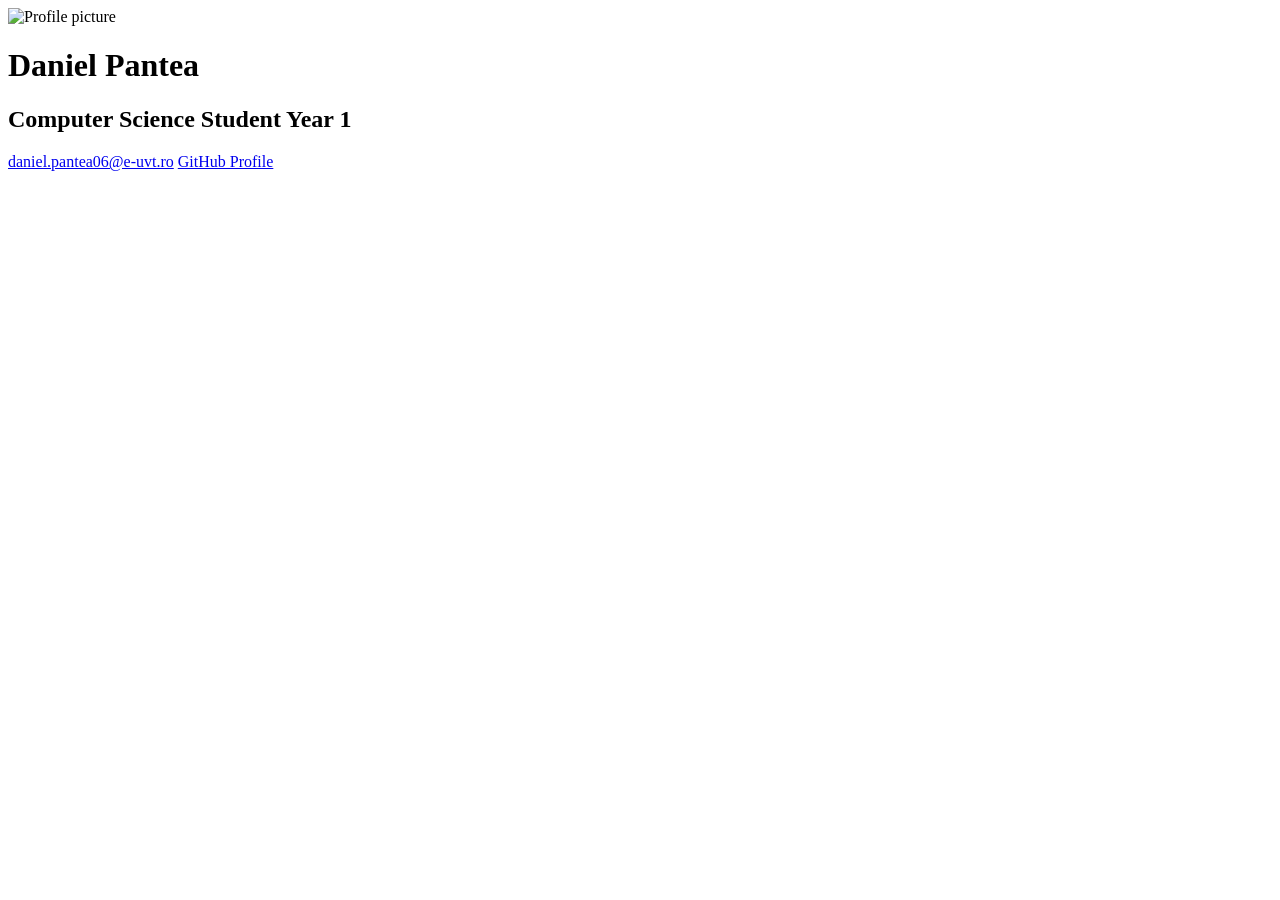
==== card.html @ 2914d09d "Lab 4 work" ====
<!DOCTYPE html>
<html lang="en">
<head>
    <meta charset="UTF-8">
    <title>Business Card</title>
    <link rel="stylesheet" href="card.css">
</head>
<body>

<div id="card">

    <img src="https://via.placeholder.com/120" alt="Profile picture" class="profile-img">

    <h1 class="name">Daniel Pantea</h1>

    <h2 class="subtitle">Computer Science Student  Year 1</h2>

    <a href="mailto:daniel.pantea06@e-uvt.ro" class="email">daniel.pantea06@e-uvt.ro</a>

    <a href="https://github.com/" class="github">GitHub Profile</a>

</div>

</body>
</html>
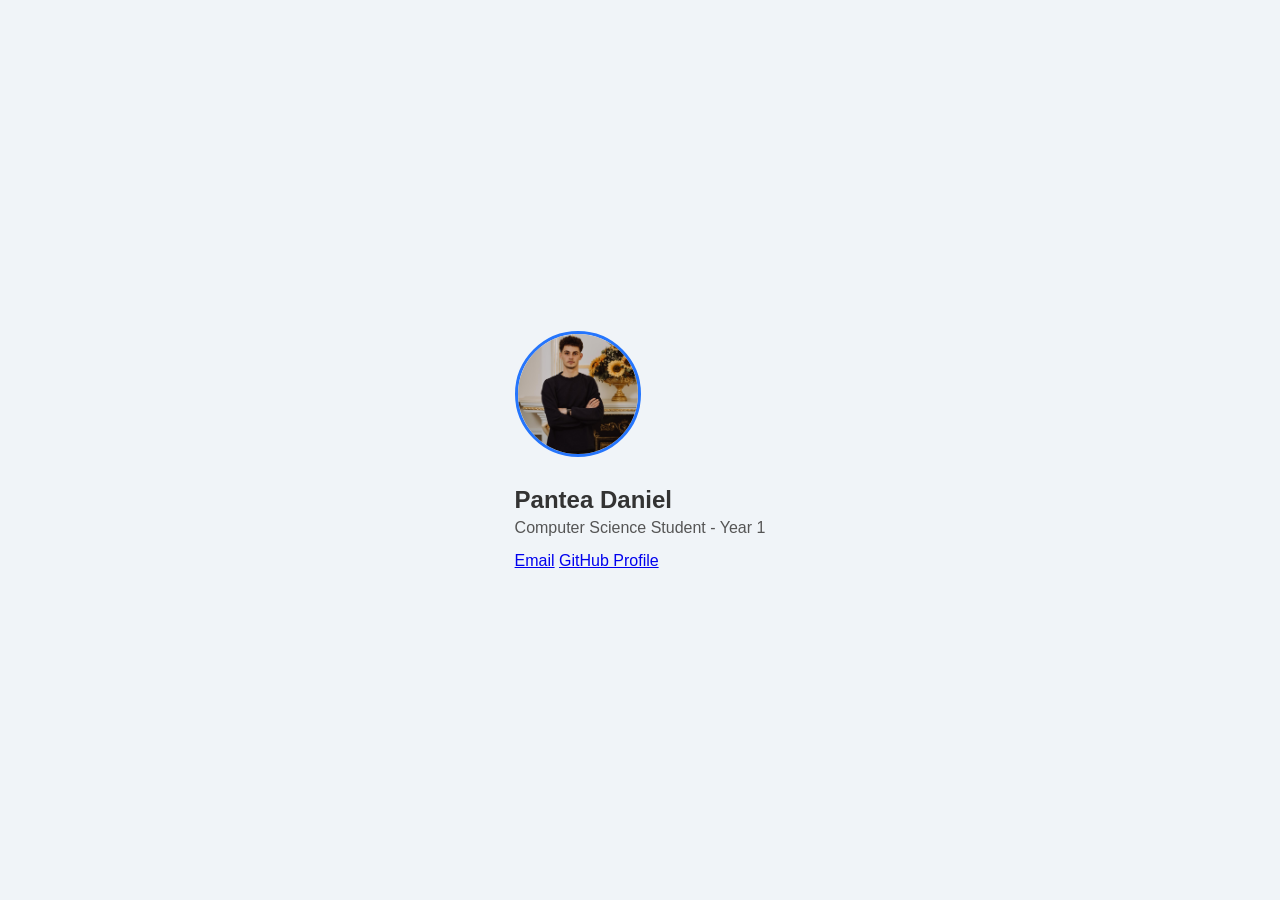
==== commit 7929ebbe: "my card" ====
--- a/card.html
+++ b/card.html
@@ -9,13 +9,10 @@
 
 <div id="card">
 
-    <img src="https://via.placeholder.com/120" alt="Profile picture" class="profile-img">
-
-    <h1 class="name">Daniel Pantea</h1>
-
-    <h2 class="subtitle">Computer Science Student  Year 1</h2>
-
-    <a href="mailto:daniel.pantea06@e-uvt.ro" class="email">daniel.pantea06@e-uvt.ro</a>
+    <img src="my_photo.jpeg" alt="Profile Picture" class="profile-image">
+    <h1 class="full-name">Pantea Daniel</h1>
+    <h2 class="subtitle">Computer Science Student - Year 1</h2>
+    <a href="mailto:daniel.pantea06@e-uvt.ro" class="email">Email</a>
 
     <a href="https://github.com/" class="github">GitHub Profile</a>
 
--- a/card.css
+++ b/card.css
@@ -0,0 +1,58 @@
+body {
+    font-family: 'Arial', sans-serif;
+    background-color: #f0f4f8;
+    display: flex;
+    justify-content: center;
+    align-items: center;
+    height: 100vh;
+    margin: 0;
+}
+
+h1 {
+    margin: 10px 0 5px 0;
+}
+
+h2 {
+    margin: 0 0 15px 0;
+    font-weight: normal;
+}
+
+/* ID selector */
+#card-container {
+    background: white;
+    padding: 30px 40px;
+    border-radius: 15px;
+    box-shadow: 0 10px 25px rgba(0, 0, 0, 0.15);
+    text-align: center;
+    width: 300px;
+}
+
+/* Class selectors */
+.profile-image {
+    width: 120px;
+    height: 120px;
+    border-radius: 50%;
+    object-fit: cover;
+    margin-bottom: 15px;
+    border: 3px solid #2575fc;
+}
+
+.full-name {
+    color: #333;
+    font-size: 1.5em;
+}
+
+.subtitle {
+    color: #555;
+    font-size: 1em;
+}
+
+.contact-link {
+    color: #2575fc;
+    text-decoration: none;
+    transition: color 0.3s;
+}
+
+.contact-link:hover {
+    color: #6a11cb;
+}
